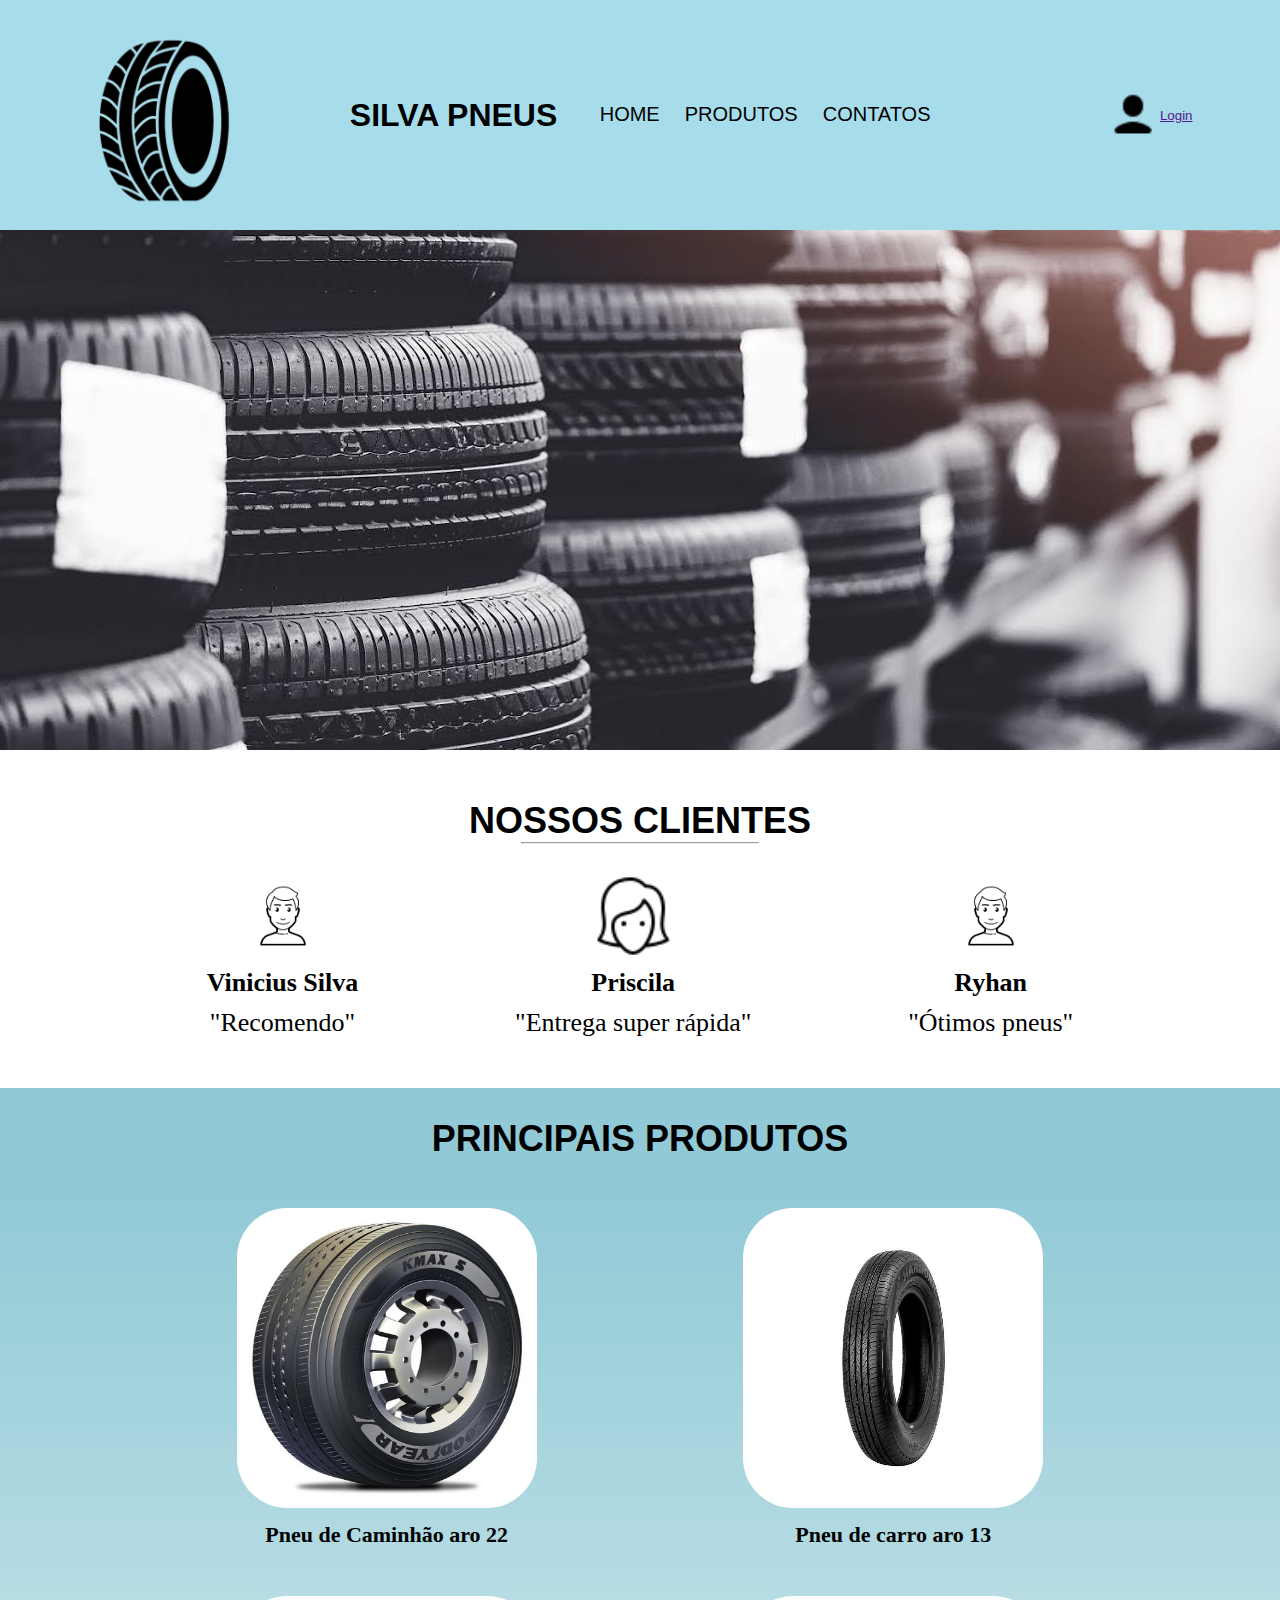
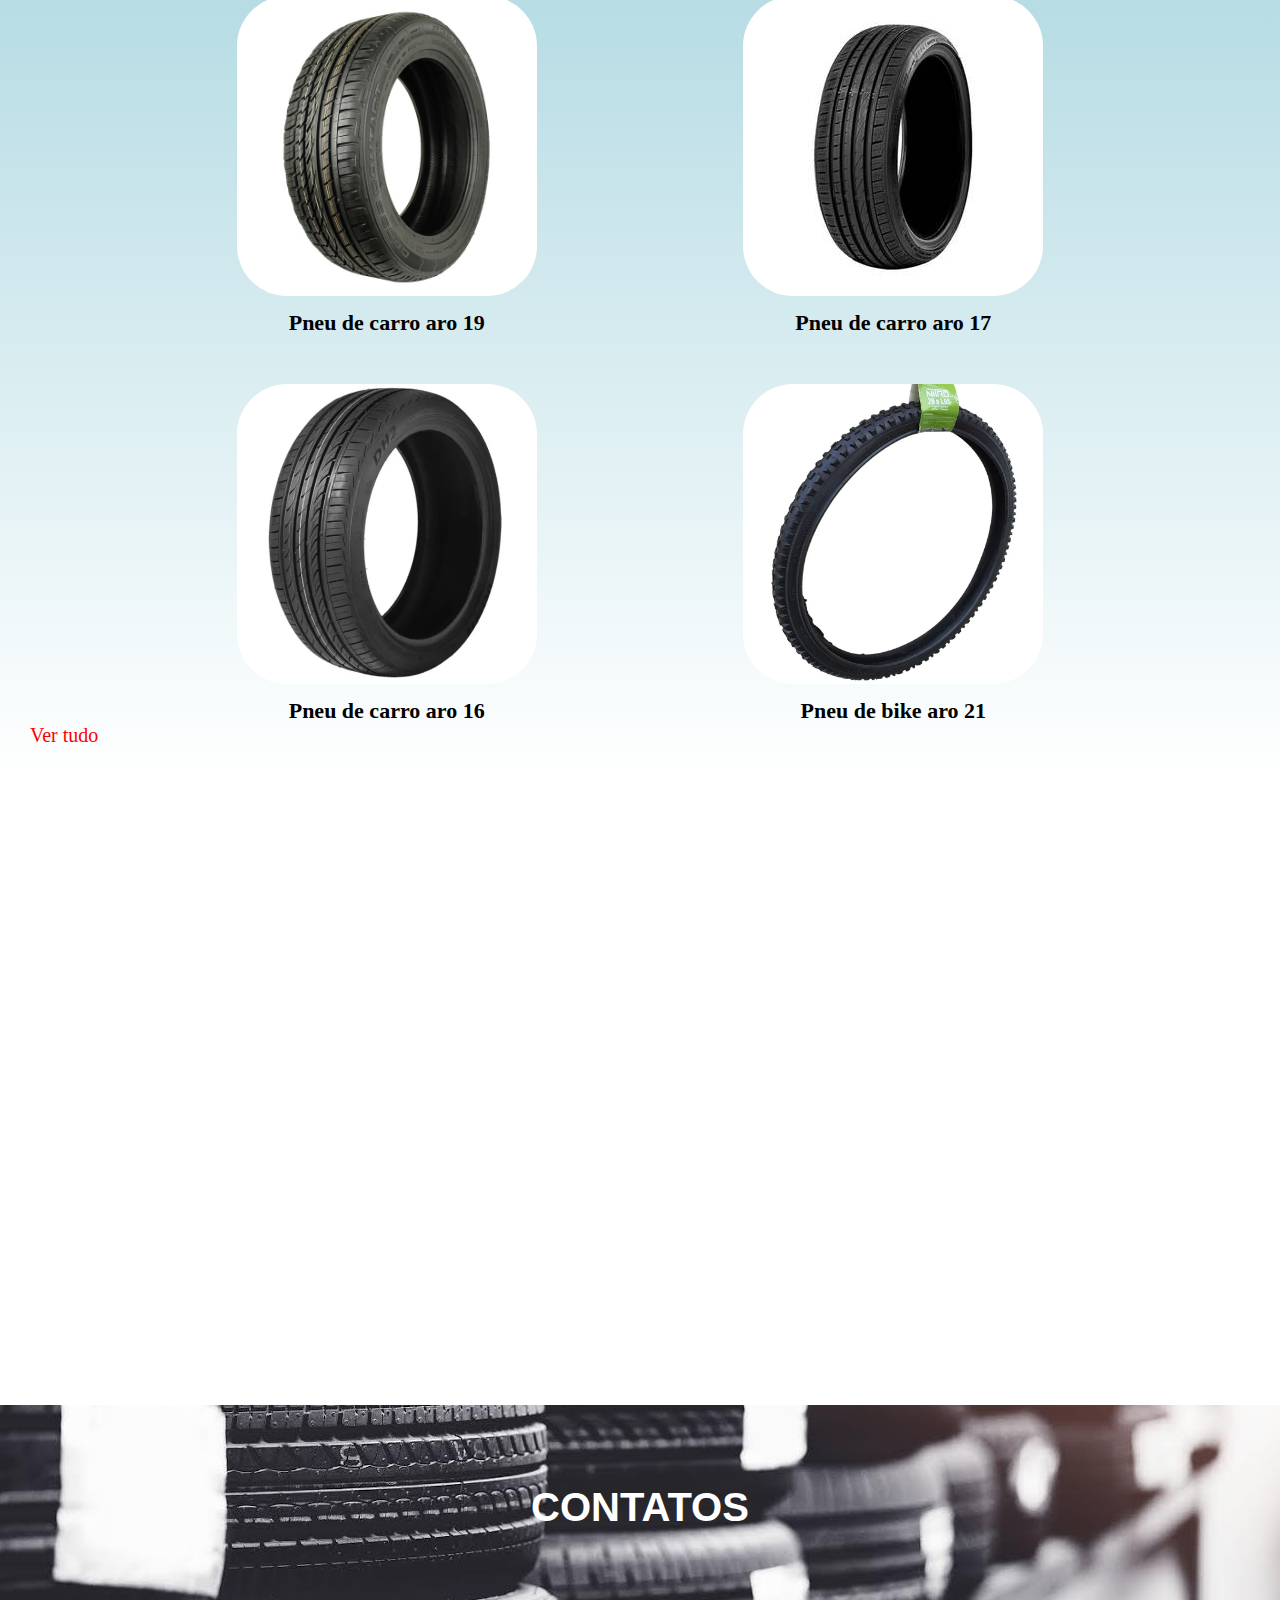
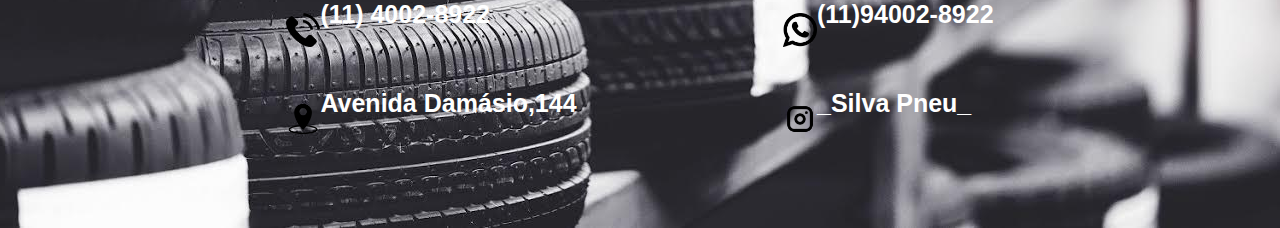
==== Site pneus/index.html @ ffcad5f4 "Projeto Do site de Pneu" ====
<!DOCTYPE html>
<html lang="pt-br">
<head>
    <meta charset="UTF-8">
    <meta http-equiv="X-UA-Compatible" content="IE=edge">
    <meta name="viewport" content="width=device-width, initial-scale=1.0">
    <title>SILVA PNEUS | Site Oficial</title>
    <link rel="stylesheet" href="style.css">
</head>
<body>
    <Header>
        <img src="img/logo.png"Imagem logo da loja>
        <H1>SILVA PNEUS</H1>
      
    <!-- botões superiores -->
    <nav id="menu-header">
        <ul id="list-menu">
            <li class="item-menu-header">    
                <a href="#">HOME</a>
        </li>

        <li class="item-menu-header">
            <a href="">PRODUTOS</a>
        </li>

        <li class="item-menu-header">
            <a href="">CONTATOS</a>
        </li>

    </ul>
</nav>
<!-- botão de login -->
<div id="btn-header">
    <button>
      <a href="">
        <img src="img/user.png" alt="Icon de usuários">
        <p>Login</p>
      </a>
    </button>
 </div>
    </Header>

    <div id="img-fundo"></div>
    <div id="img-banner"></div>

    <main>
        <!-- Define o conteúdo principal dentro do "body" em seu documento ou aplicação -->
        <!--  OU seja diz para os navegadores onde esta o conteudo principal da nossa aplicação -->
    
        <section  id="clients">
            <h2>NOSSOS CLIENTES</h2>
             
    
            <hr class="line">
    
            <ul id="clients-list">
    
            <li class="clients-item">
                <img src="img/personagem.png" alt="">
                <h3>Vinicius Silva</h3>
                <p>"Recomendo"</p>
            </li>
    
            <li class="clients-item">
                <img src="img/personagemfemi.png" alt="">
                <h3>Priscila</h3>
                <p>"Entrega  super rápida"</p>
            </li>
    
            <li class="clients-item">
                <img src="img/personagem.png" alt="">
                <h3>Ryhan</h3>
                <p>"Ótimos  pneus"</p>
    
            </li>
            </ul>
        </section>

        <section id="featured-products">
            <h2>PRINCIPAIS PRODUTOS</h2>
            <div class="products">
        <div>
            <img src="img/ARO 22.jpg" alt=""  class="img-product">
            <h4 class="title-products">Pneu de Caminhão aro 22</h4>
        </div>
    
        <div>
            <img src="img/ARO13.jpg" class="img-product" >
            <h4 class="title-products">Pneu de carro aro 13</h4>
        </div>
    
        </div>
    
        <div class="products">
        <div>
            <img src="img/ARO 19.jpg" alt="" class="img-product">
            <h4 class="title-products">Pneu de carro aro 19</h4>
        </div>
    
        <div>
            <img src="img/ARO 17.jpg" alt=""  class="img-product">
            <h4 class="title-products">Pneu de carro aro 17</h4>
        </div>
        </div>
    
        <div class="products">
        <div>
            <img src="img/ARO 16.webp" alt=""  class="img-product">
            <h4 class="title-products"> Pneu de carro aro 16</h4>
        </div>
    
        <div>
            <img src="img/PNEU BIKE ARO 21.webp" alt=""  class="img-product">
            <h4 class="title-products">Pneu de bike aro 21</h4>
        </div>
    </div>

    <a href="">
        Ver tudo
    </a>
    </section>

    <section id="sobre-nos">
        <h3>SOBRE NÓS</h3>
        <p>
            Lorem ipsum dolor sit amet consectetur adipisicing elit. Et, necessitatibus! Fugit aperiam dolorum maxime recusandae commodi, voluptate odit illum quam, beatae fuga ullam minima, perferendis porro sunt ipsam libero necessitatibus.
        </p>

        <p>
            Lorem ipsum dolor sit amet consectetur adipisicing elit. At architecto quod iusto necessitatibus, mollitia assumenda impedit rerum sunt cum illum atque eius ipsum voluptatem beatae obcaecati consequatur illo est. A.
        </p>

        <p>
            lorem ipsum dolor sit amet consectetur, adipisicing elit. Excepturi commodi quos, nisi molestiae, laboriosam reprehenderit esse est, quia nostrum nemo animi aliquam. Fugit tempore ipsum, aliquam aut neque debitis deleniti!
        </p>
    </section>

    <footer id="contatos">
        <h2>CONTATOS</h2>
        <ul>
            <div>
                <li class="item-menu-footer">
                    <img src="img/icon-telephone.png" alt="">
                    <p>(11) 4002-8922</p>
                </li>
    
                <li class="item-menu-footer">
                    <img src="img/icon-local.png" alt="">
                    <p>Avenida Damásio,144</p>
                </li>
            </div>
    
            <div>
                <li class="item-menu-footer">
                    <img src="img/icon-wpp.png" alt="">
                    <p>(11)94002-8922</p>
                </li>
    
                <li class="item-menu-footer">
                    <img src="img/icon-instagram.png" alt="">
                    <p>_Silva Pneu_</p>
                </li>
            </div>
        </ul>
    
    
    
    
    </footer>
</main>
</body>
</html>
---- Site pneus/style.css ----
*{
    Margin :0;
    padding:0;
    vertical-align:baseline;
    list-style:none; 
    font-family: 'Segoe UI', Roboto, Arial, Helvetica, sans-serif;
}

header{
    display: flex;
    align-items: center;
    justify-content: space-evenly;
    padding: 15px;
    background-color: rgb(167, 220, 235);
    overflow: hidden;
    line-height: 200px;
    max-height: 200px;
}

header > h1{/*Selecionar aqui a cor da letra do nosso H1 ou seja, do nosso título*/
    color: rgb(0, 0, 0);/*Chamamos a propiedade color e definimos uma cor em questão*/
    }
    
    header > img{/*Aqui estamos chamando nossa imagem para ser atribuidas alterações*/
        width: 250px;/*Largura da nossa imagem*/
        height: 250px;/*Tamanho da nossa imagem*/
    }
    #menu-header{/*Nosso menu de navegação*/
        display: flex;/*Responsável por colocar os itens na mesma linha(lado a lado)*/
        align-items: center;/*Alinhar os itens o nosso Header para o centro*/
    }
    #list-menu{/*Nesta lista não ordenada, aqui mudaremos diretamente nossa lista*/
        display: flex;/*Reponsável por colocar os itens na mesma linha(Lado a lado)*/
        margin-right: 5rem ;/*Margem da direita. REM equivale a 16px, ou seja podemos usa-lo para dacilitar a inserção de px*/
    }
    
 .item-menu-header {/*Nossas li que estão dentro do LIST MENU onde se encontram os nomes dos itens */
           margin-right: 25px;/*Margem da direita*/
        }

 .item-menu-header> a:hover {/*Nossas que estão dentro do LIST MENU. nossa tag de link*/
          color: rgb(248, 248, 248);
          transition: 0.6s;/* É o tempo em que será exibido ao passar o cursor*/
        }

        .item-menu-header > a {/*Nossas que estão dentro do LIST MENU. nossa tag de link*/
            color: rgb(0, 0, 0);
            text-decoration: none;/*Tirar o sublinhado visivel*/
            font-size: 20px;
        }
         
        #btn-header{/*Nossa id do Botão de login*/
            display: flex;/*Responsável por colocar os itens na mesma linha (lado a lado)*/
        }

        #btn-header > button{ /*Aqui chamamos nosso ID e onde queremos fazer alterções, no caso o nos*/
           padding: 30px;/*Cuida do preenchimento*/
           background-color: transparent;/*Aqui deixamos o fundo do Botão transparente,ou seja sem cor */
           border:none;/*none é usado para retirar algo,nesse caso a borda*/
        }

        #btn-header> button> a{/*Estamos chamando aqui nossa TAG de link para alteração*/
           display: flex;/*Responsável por colocar os itens na mesma linha (lado a lado)*/
           align-items: center;/*Alinhar os itens para o centro*/
        }

        #btn-header>button>a>img{/*Aqui estamos mexendo no ICON do botão*/
            width: 50px;/*Largura*/
            height: 50px;/*Tamanho*/
            margin-right: 2px;/*Margem da direita*/
        }
        #img-fundo{/* Aqui chamamos a ID que chamamos mo HTML*/
            padding: 260px;/*Cuida do preenchimento*/
            background-image: url(img/pneus\ fundo.jpg);/*usada pra inserir do preenchimento*/
            background-position: center;
        }
       
        
        main> section > h2{
            margin-top: 0%;
            font-size: 36px;/*Tamanho da letra*/
            text-align: center;/*Alinhando o texto para o centro*/
            color: black;/*Cor da letra do nosso H2*/
        }

        #clients{/*Aqui chamamos nosso ID da section*/
            background-color: white;/*Cor de fundo da nossa section*/
            margin-top: 0px;/**/
            padding: 50px;/*Cuida do preenchimento*/
        }

        .line{/*Aqui Chamamos nossa class que está dentro do nosso HR, que é utilizada como uma quebra de linha temática entre elementos HTML*/
            margin: 0 auto;/*Definimos em 0 a margin e colocamos o mesmo para o mesmo para auto para que recaia para o todo*/
            width: 20%;/*Largura*/
        }

        #clients-list{/*Aqui chamamos a nossa id*/
            display: flex;/*Responsável por colocar os itens na mesma linha*/
            align-items: center;/*Alinhar os itens para o centro*/
            justify-content: space-evenly;/*Tradução: justicar-conteúdo:espaço uniformemente. Alinhar os itens igualmento dentro da página*/
            margin-top: 30px;/*Indica o espaço acima do elemento/ superior*/
        }

            .clients-item{/*Aqui chamamos nossa class que está da nossa ID*/
                display:flex;/*Responsável por colocar os itens na mesma linha*/
                justify-content: center;/*Justificar-conteúdo no centro*/
                align-items: center;/*Alinhar os itens para o centro*/
                flex-direction: column;/**/
            }

            .clients-item > img{/*Aqui chamamos nossa TAG IMG para estilização*/
                width: 84px;/*Tamanho*/
                height: 84px;/*Largura*/
            }

            .clients-item> h3{/*Aqui chamamos nosso h3 para estilizar*/
                font-family: 'Dancing Script', cursive;/*Fonte desconhecida*/
                font-size: 26px;/*Tamanho*/
                margin-top: 10px;/*Alinha os itens para o centro*/
                align-items: center;/*Indica o espaço acima do elemento/superior*/
                margin-top: 10px;
            }

            .clients-item> p  {/*Aqui chamamos nossa TAG P para estilização*/
                font-family:'Dancing Script', cursive;/*Fonte escolhida*/
                font-size: 26px;/*Tamanho da fonte*/
                margin-top: 10px;/*Indica o espaço acima do elemento/superior*/
                align-items: center;/*Alinhar os itens para o centro*/
            }
            
            #featured-products{/*ID usada para a section do nossos produtos                                   */
                background: linear-gradient(180deg,#91cad6 8.33%, rgba(244, 200,175,0)100%);
                padding: 30px;/*Preenchimento*/
            }

            .products{/*Aqui chamamos nossa class dos produtos para estilização*/
                margin-top: 3em;/*Indica chamamos nossa Class dos produtos acima do elemento*/
                display: flex;/*Reponsável por colocar os itens na mesma linha*/
                align-items: center;/*Alinhar os itens para o centro*/
                justify-content: space-evenly;
            }

            .img-product{/*Class inserida nas nossas tags IMG*/
                width: 300px;/*Largura*/
                height: 300px;/*Tamanho*/
                border-radius: 50px;/*Estilo arredondado das bordas*/
            }

            .title-products{/**/
                margin-top: 10px;/*Indica o espaço acima do elemento*/
                font-family: 'ubunto','sans-serif';/*fonte Selecionada*/
                text-align: center;/*Alinhar texto ao centro*/
                font-size: 22px;/*tamanho da letra*/
            }

            #featured-products> a {/*Aqui chamamos nossa TAG de link para estilização*/
                text-decoration: none;/**/
                font-family:'ubunto','sans-serif';/*Fonte Selecionada*/
                font-size: 20px;/*Tamanho da letra*/
                color: red;/*Cor da letra*/
            }

            #featured-products> a:hover{/*Aqui estamos chamando novamente nossa TAG de link para colocar*/
                text-decoration: underline;/*Aqui chamamos o text decoration para colocar uma decoração ao*/
                font-size: 22px;/*Tamanho da letra ao passar o cursor em cima*/
                transition: 1;/*O tempo que será realizado esta ação*/

            }

            #sobre-nos{/*Chamamos aqui noosa ID*/
                background-image: url(img/banner\ fundo.jpg);/*Usado para inserir a imagem do fundo*/
                background-repeat: underline;/*Aqui colocamos a função para a imagem não seja repetida*/
                background-attachment: fixed;/**/
                background-position: center;/*Na posição da imagem colocamos ao centro*/
                background-size: cover;/**/
                padding: 120px;/*Preenchimento*/
            }


            #sobre-nos> h3 {/**/
                color:white;/**/
                font-size:64px;/**/
                text-align: center;/**/
                font-family: 'Ubunto', 'sans-serif';/**/
            }
             
            #sobre-nos > p {
                font-family: 'Ubunto', 'sans-Serif';
                font-weight: 500;/**/
                color: white;
                font-size: 22px;
                margin-top:  2em; 
                text-align: left;
            }

            footer{
                padding: 80px;
                background-image: url(img/pneus\ fundo.jpg);
                background-position: bottom ;
                background-repeat:  no-repeat;
            }
             footer > ul{
                display: flex;
                justify-content: space-evenly;
             }

             footer > h2{
                color: rgb(255, 255, 255);
                font-size:40px;
                font-weight: bold;
                text-align: center;
                margin-bottom: 1em;

             }

             .item-menu-footer{
                display: flex;
                align-items: center;
                margin-top: 30px;
             }

             .item-menu-footer > img{
                width: 34px;
                height: 34px;
             }

             .item-menu-footer > p {
                color: rgb(255, 255, 255); 
                font-size: 25px; 
                font-weight: bold; 
                 text-align: center ;
                 margin-bottom: 30px;

             }
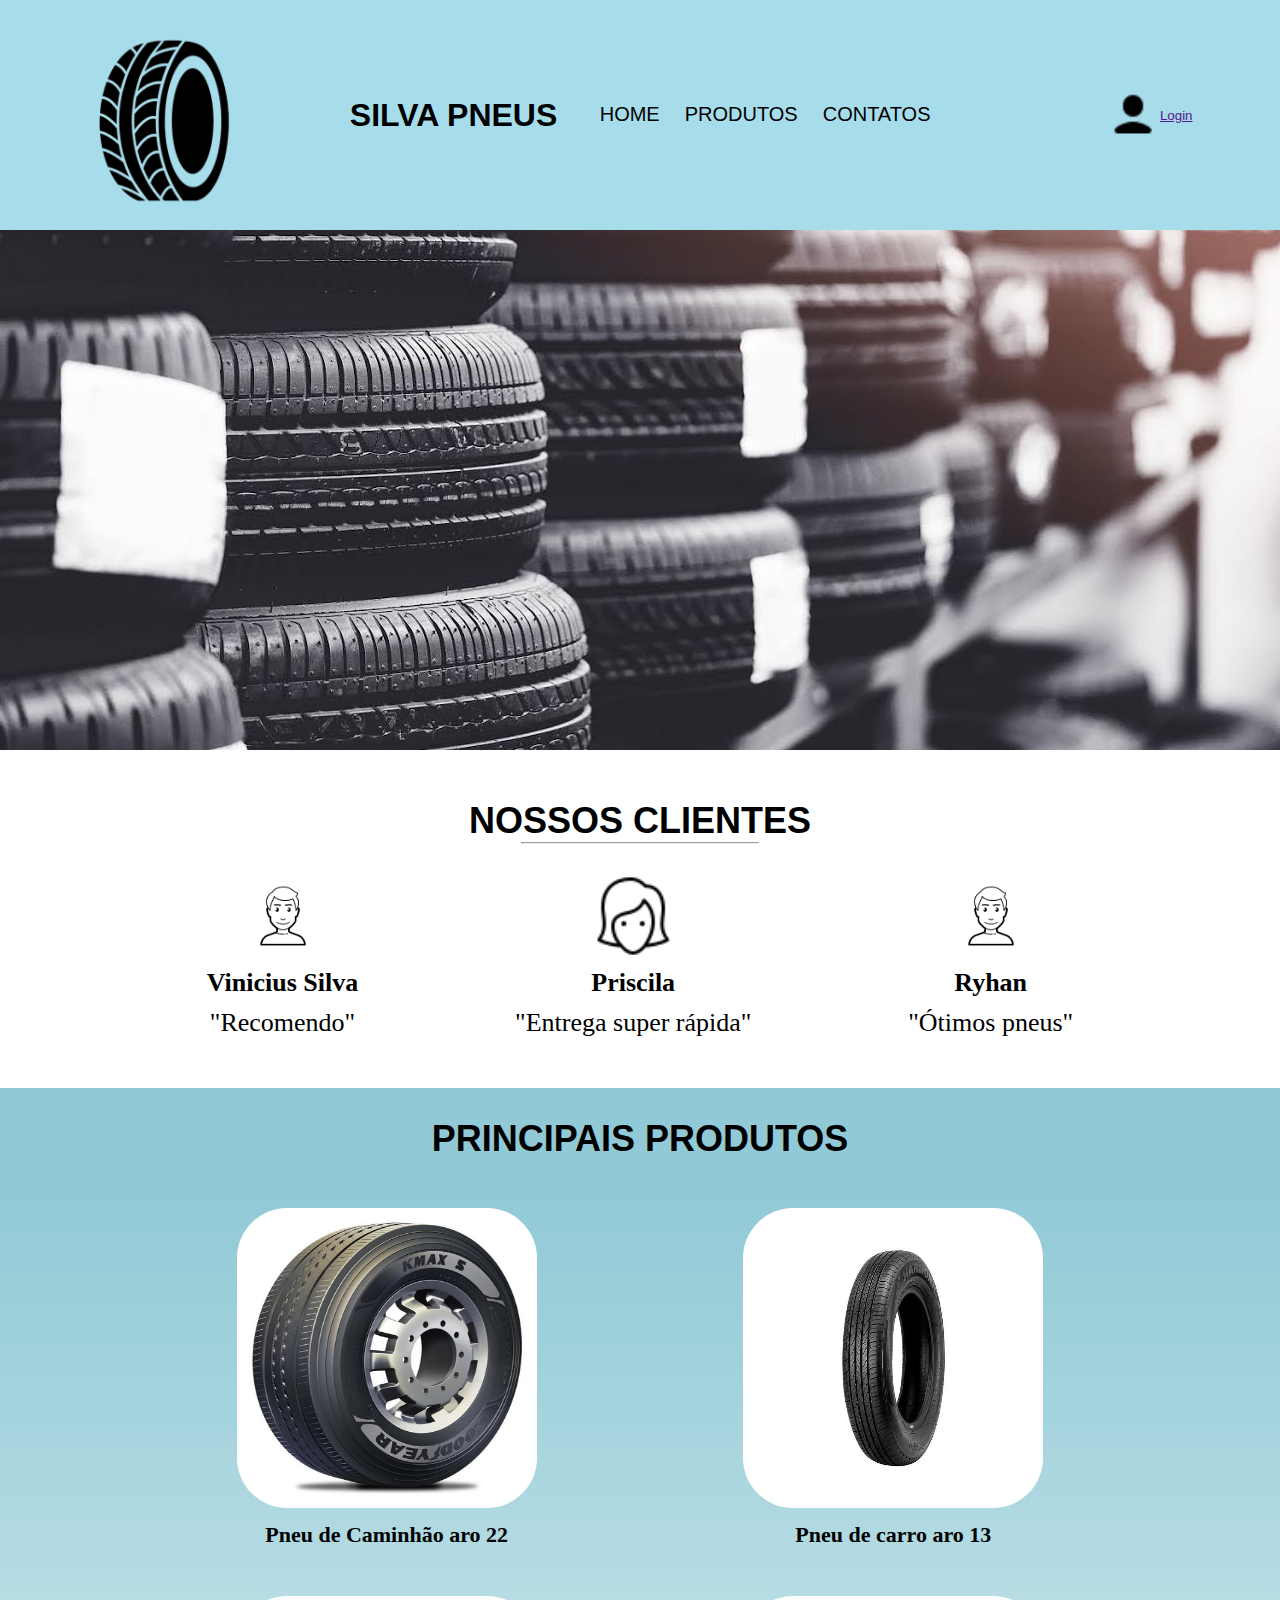
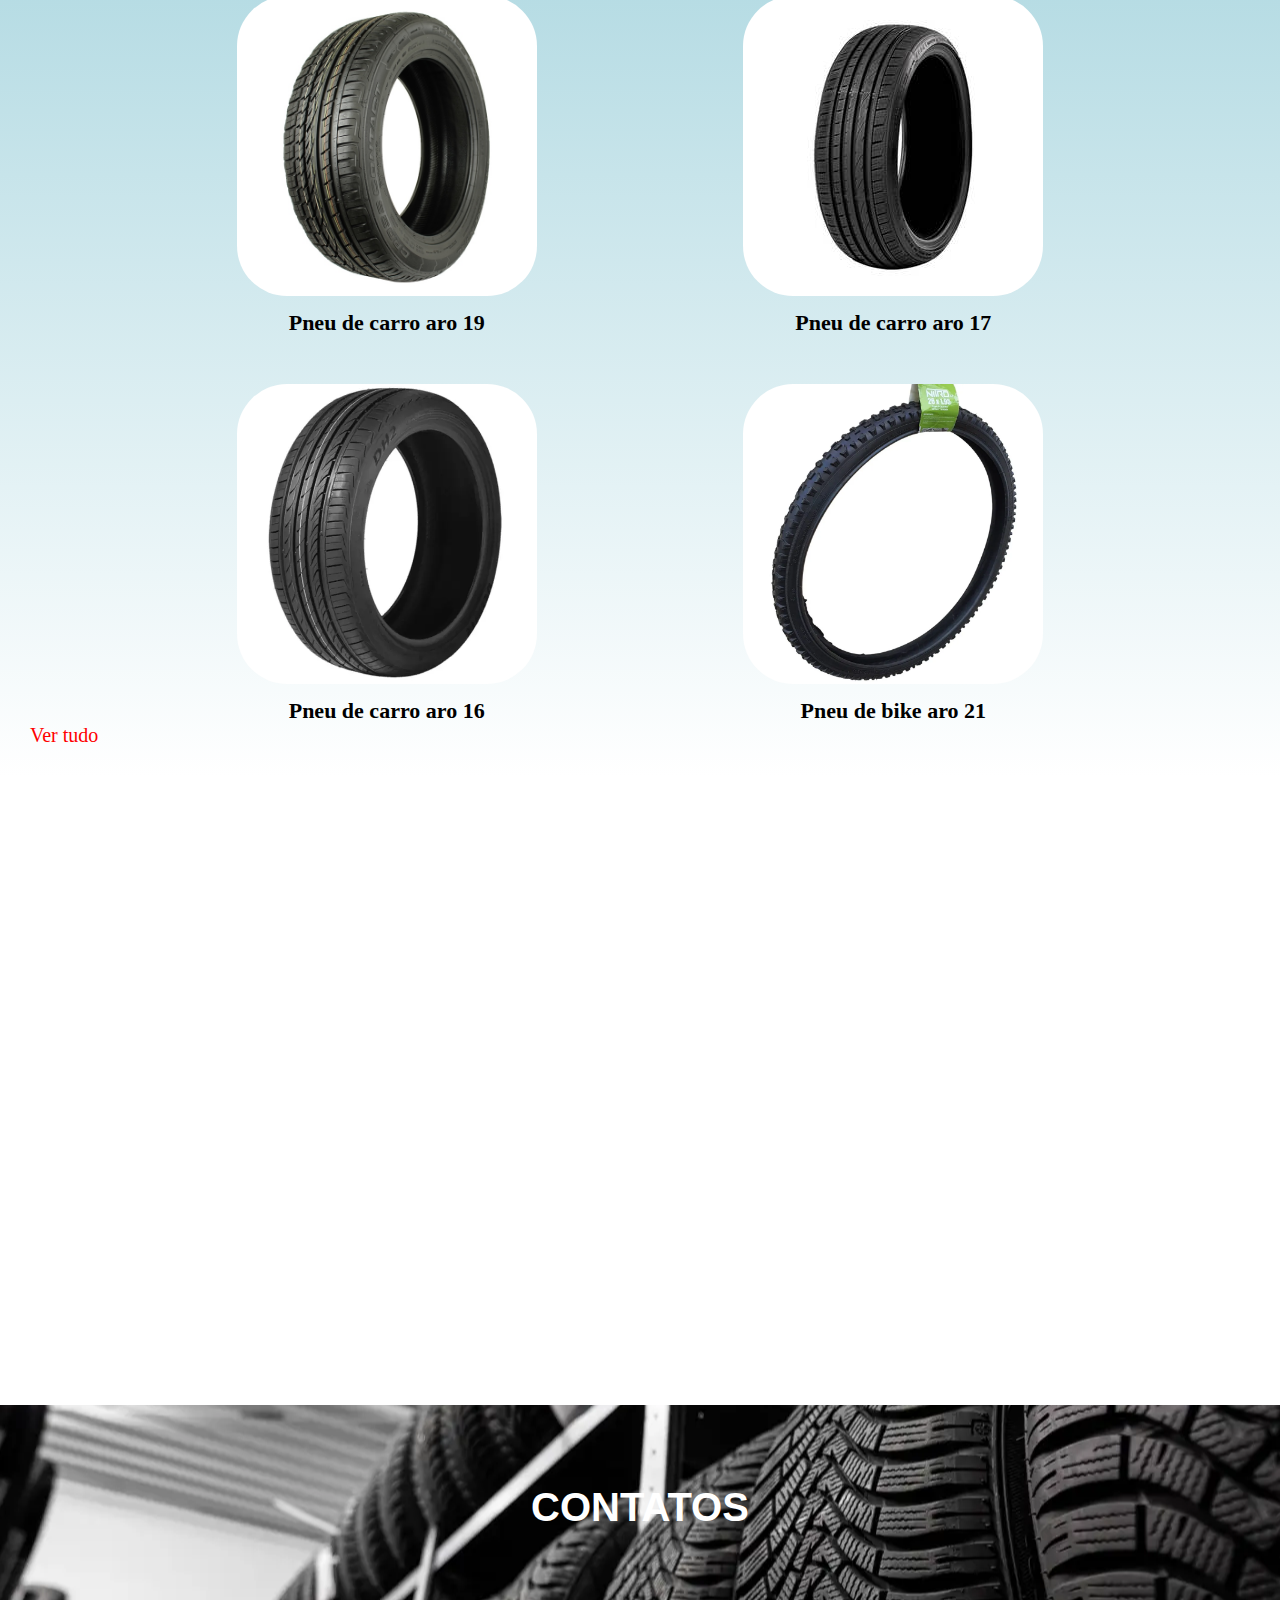
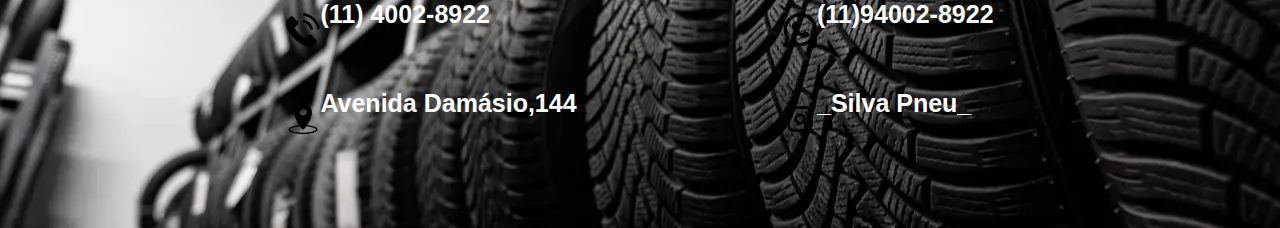
==== commit ac62578c: "última atualização" ====
--- a/Site pneus/index.html
+++ b/Site pneus/index.html
@@ -20,11 +20,11 @@
         </li>
 
         <li class="item-menu-header">
-            <a href="">PRODUTOS</a>
+            <a href="#featured-products">PRODUTOS</a>
         </li>
 
         <li class="item-menu-header">
-            <a href="">CONTATOS</a>
+            <a href="#contatos">CONTATOS</a>
         </li>
 
     </ul>
--- a/Site pneus/style.css
+++ b/Site pneus/style.css
@@ -195,8 +195,8 @@
 
             footer{
                 padding: 80px;
-                background-image: url(img/pneus\ fundo.jpg);
-                background-position: bottom ;
+                background-image: url(img/pneu1.webp);
+                background-position: center;
                 background-repeat:  no-repeat;
             }
              footer > ul{
